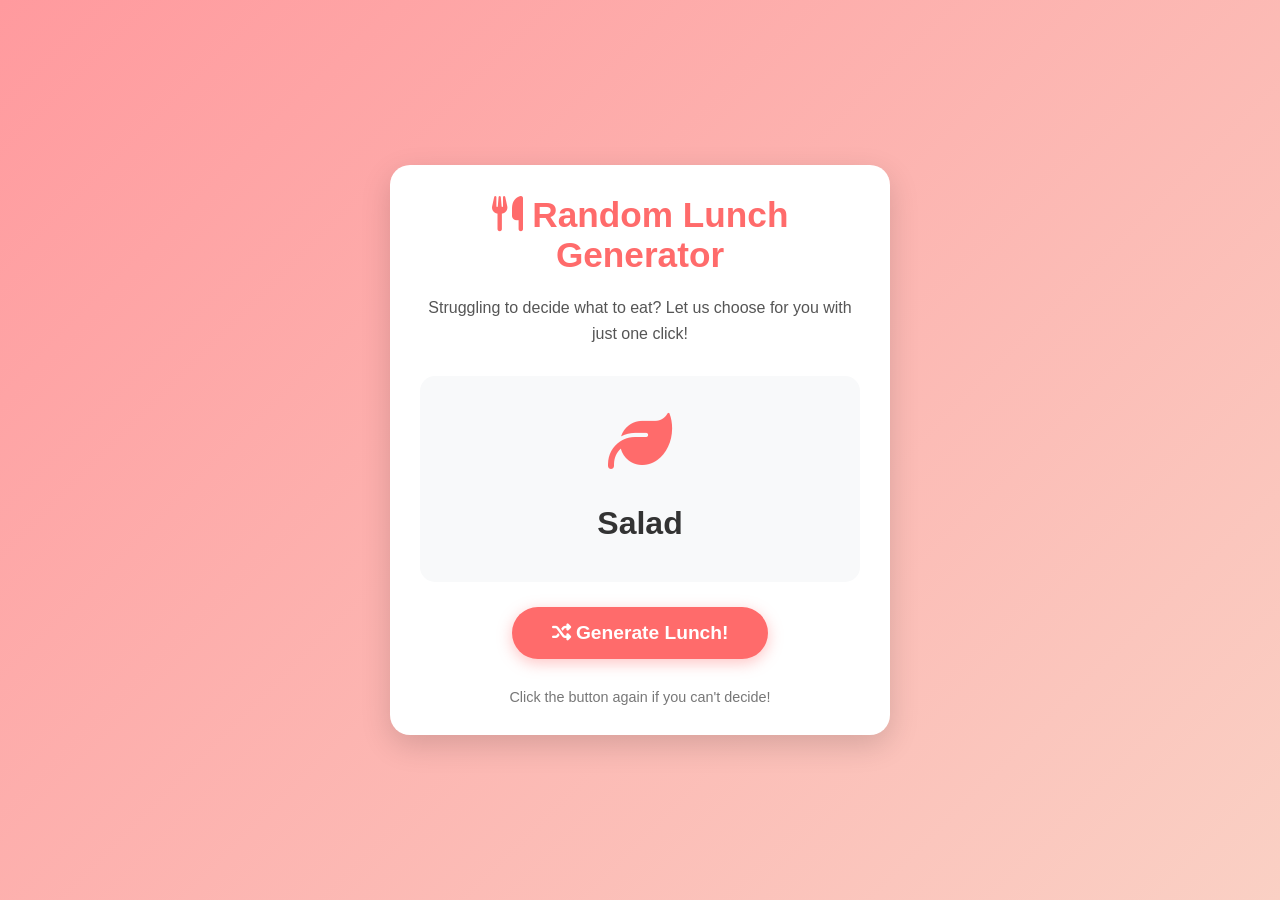
==== week1/index.html @ 6cffa440 "fix(week1): replace non-existent Font Awesome icon classes" ====
<!DOCTYPE html>
<html lang="en">
<head>
    <meta charset="UTF-8">
    <meta name="viewport" content="width=device-width, initial-scale=1.0">
    <title>Random Lunch Menu Generator</title>
    <link rel="stylesheet" href="https://cdnjs.cloudflare.com/ajax/libs/font-awesome/6.4.0/css/all.min.css">
    <style>
        * {
            margin: 0;
            padding: 0;
            box-sizing: border-box;
            font-family: 'Segoe UI', Tahoma, Geneva, Verdana, sans-serif;
        }
        
        body {
            background: linear-gradient(135deg, #ff9a9e 0%, #fad0c4 100%);
            min-height: 100vh;
            display: flex;
            justify-content: center;
            align-items: center;
            padding: 20px;
        }
        
        .container {
            background-color: white;
            border-radius: 20px;
            box-shadow: 0 10px 30px rgba(0, 0, 0, 0.15);
            width: 90%;
            max-width: 500px;
            padding: 30px;
            text-align: center;
        }
        
        h1 {
            color: #ff6b6b;
            margin-bottom: 20px;
            font-size: 2.2rem;
        }
        
        .description {
            color: #555;
            margin-bottom: 30px;
            line-height: 1.6;
        }
        
        .lunch-display {
            background-color: #f8f9fa;
            border-radius: 15px;
            padding: 30px;
            margin: 25px 0;
            min-height: 200px;
            display: flex;
            flex-direction: column;
            justify-content: center;
            align-items: center;
            transition: all 0.3s ease;
        }
        
        .food-icon {
            font-size: 4rem;
            margin-bottom: 15px;
            color: #ff6b6b;
        }
        
        .food-name {
            font-size: 2rem;
            color: #333;
            font-weight: bold;
            margin: 10px 0;
        }
        
        .generate-btn {
            background-color: #ff6b6b;
            color: white;
            border: none;
            border-radius: 50px;
            padding: 15px 40px;
            font-size: 1.2rem;
            font-weight: bold;
            cursor: pointer;
            transition: all 0.3s ease;
            box-shadow: 0 4px 15px rgba(255, 107, 107, 0.4);
        }
        
        .generate-btn:hover {
            background-color: #ff5252;
            transform: translateY(-3px);
            box-shadow: 0 6px 20px rgba(255, 107, 107, 0.5);
        }
        
        .generate-btn:active {
            transform: translateY(0);
        }
        
        .footer {
            margin-top: 30px;
            color: #777;
            font-size: 0.9rem;
        }
        
        @keyframes fadeIn {
            from { opacity: 0; transform: translateY(10px); }
            to { opacity: 1; transform: translateY(0); }
        }
        
        .fade-in {
            animation: fadeIn 0.5s ease forwards;
        }
        
        @media (max-width: 600px) {
            .container {
                padding: 20px;
            }
            
            h1 {
                font-size: 1.8rem;
            }
            
            .food-name {
                font-size: 1.6rem;
            }
            
            .generate-btn {
                padding: 12px 30px;
                font-size: 1.1rem;
            }
        }
    </style>
</head>
<body>
    <div class="container">
        <h1><i class="fas fa-utensils"></i> Random Lunch Generator</h1>
        <p class="description">Struggling to decide what to eat? Let us choose for you with just one click!</p>
        
        <div class="lunch-display">
            <div class="food-icon"><i class="fas fa-question"></i></div>
            <div class="food-name">What's for lunch?</div>
        </div>
        
        <button class="generate-btn" id="generateBtn">
            <i class="fas fa-random"></i> Generate Lunch!
        </button>
        
        <p class="footer">Click the button again if you can't decide!</p>
    </div>

    <script>
        document.addEventListener('DOMContentLoaded', function() {
            const generateBtn = document.getElementById('generateBtn');
            const foodIcon = document.querySelector('.food-icon');
            const foodName = document.querySelector('.food-name');
            const lunchDisplay = document.querySelector('.lunch-display');
            
            // Array of lunch options with corresponding Font Awesome icons
            const lunchMenu = [
                { name: "Pizza", icon: "fas fa-pizza-slice" },
                { name: "Sushi", icon: "fas fa-fish" },
                { name: "Burger", icon: "fas fa-hamburger" },
                { name: "Salad", icon: "fas fa-leaf" },
                { name: "Tacos", icon: "fas fa-utensil-spoon" },
                { name: "Ramen", icon: "fas fa-bowl-rice" },
                { name: "Sandwich", icon: "fas fa-bread-slice" },
                { name: "Pasta", icon: "fas fa-plate-wheat" },
                { name: "Curry", icon: "fas fa-mortar-pestle" },
                { name: "Steak", icon: "fas fa-drumstick-bite" },
                { name: "Soup", icon: "fas fa-bowl-food" },
                { name: "BBQ", icon: "fas fa-fire" }
            ];
            
            // Function to generate random lunch
            function generateRandomLunch() {
                // Remove fade-in class if it exists
                lunchDisplay.classList.remove('fade-in');
                
                // Get a random lunch option
                const randomIndex = Math.floor(Math.random() * lunchMenu.length);
                const selectedLunch = lunchMenu[randomIndex];
                
                // Briefly show loading state
                foodIcon.innerHTML = '<i class="fas fa-spinner fa-spin"></i>';
                foodName.textContent = "Thinking...";
                
                // After a short delay, show the selected lunch
                setTimeout(() => {
                    foodIcon.innerHTML = `<i class="${selectedLunch.icon}"></i>`;
                    foodName.textContent = selectedLunch.name;
                    
                    // Add animation class
                    lunchDisplay.classList.add('fade-in');
                }, 500);
            }
            
            // Add click event to button
            generateBtn.addEventListener('click', generateRandomLunch);
            
            // Generate a random lunch on page load
            generateRandomLunch();
        });
    </script>
</body>
</html>
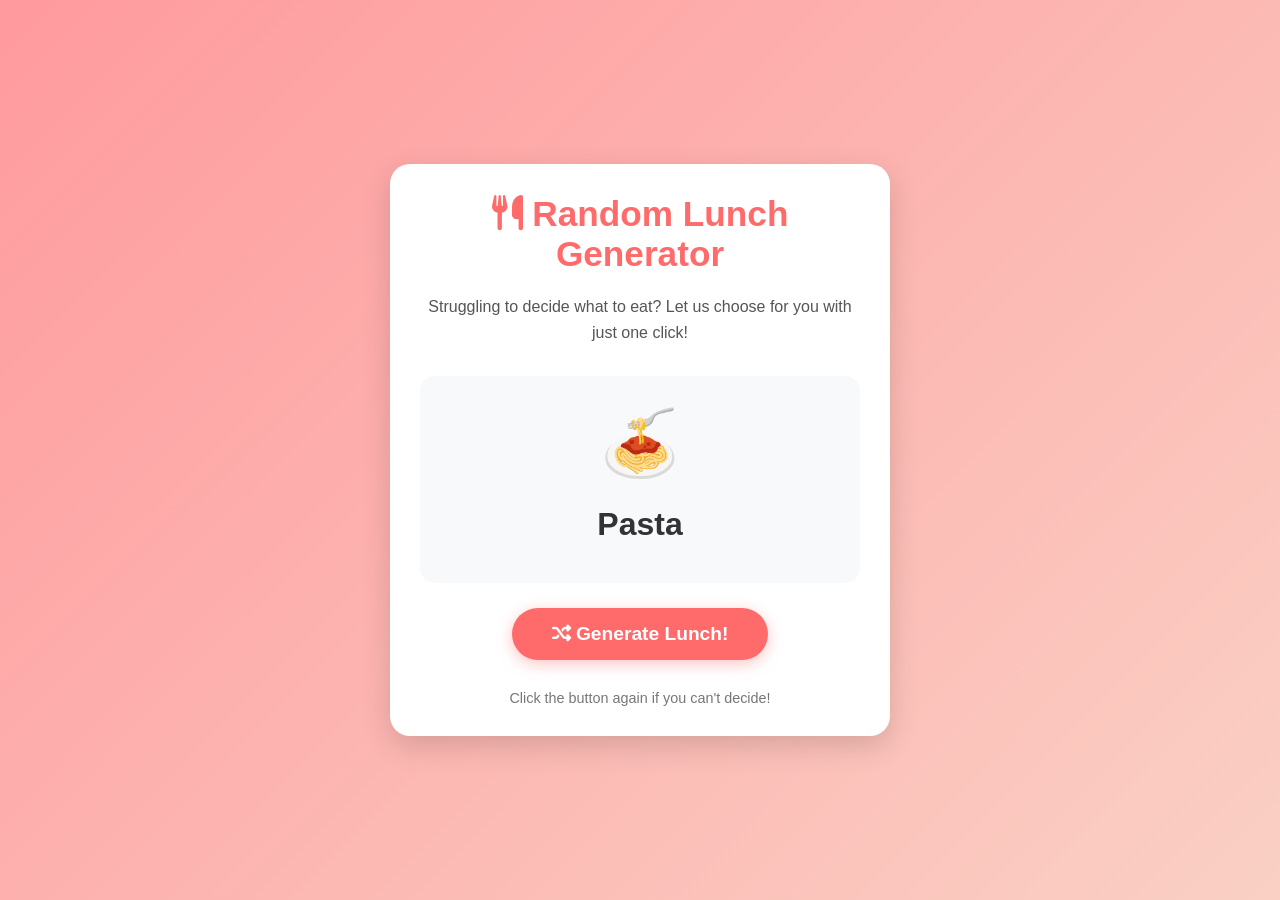
==== commit fc91c7fd: "improve(week1): replace food icons with matching emoji" ====
--- a/week1/index.html
+++ b/week1/index.html
@@ -152,20 +152,20 @@
             const foodName = document.querySelector('.food-name');
             const lunchDisplay = document.querySelector('.lunch-display');
             
-            // Array of lunch options with corresponding Font Awesome icons
+            // Food options with matching Unicode emoji
             const lunchMenu = [
-                { name: "Pizza", icon: "fas fa-pizza-slice" },
-                { name: "Sushi", icon: "fas fa-fish" },
-                { name: "Burger", icon: "fas fa-hamburger" },
-                { name: "Salad", icon: "fas fa-leaf" },
-                { name: "Tacos", icon: "fas fa-utensil-spoon" },
-                { name: "Ramen", icon: "fas fa-bowl-rice" },
-                { name: "Sandwich", icon: "fas fa-bread-slice" },
-                { name: "Pasta", icon: "fas fa-plate-wheat" },
-                { name: "Curry", icon: "fas fa-mortar-pestle" },
-                { name: "Steak", icon: "fas fa-drumstick-bite" },
-                { name: "Soup", icon: "fas fa-bowl-food" },
-                { name: "BBQ", icon: "fas fa-fire" }
+                { name: "Pizza", icon: "🍕" },
+                { name: "Sushi", icon: "🍣" },
+                { name: "Burger", icon: "🍔" },
+                { name: "Salad", icon: "🥗" },
+                { name: "Tacos", icon: "🌮" },
+                { name: "Ramen", icon: "🍜" },
+                { name: "Sandwich", icon: "🥪" },
+                { name: "Pasta", icon: "🍝" },
+                { name: "Curry", icon: "🍛" },
+                { name: "Steak", icon: "🥩" },
+                { name: "Soup", icon: "🍲" },
+                { name: "BBQ", icon: "🍖" }
             ];
             
             // Function to generate random lunch
@@ -183,7 +183,7 @@
                 
                 // After a short delay, show the selected lunch
                 setTimeout(() => {
-                    foodIcon.innerHTML = `<i class="${selectedLunch.icon}"></i>`;
+                    foodIcon.textContent = selectedLunch.icon;
                     foodName.textContent = selectedLunch.name;
                     
                     // Add animation class
